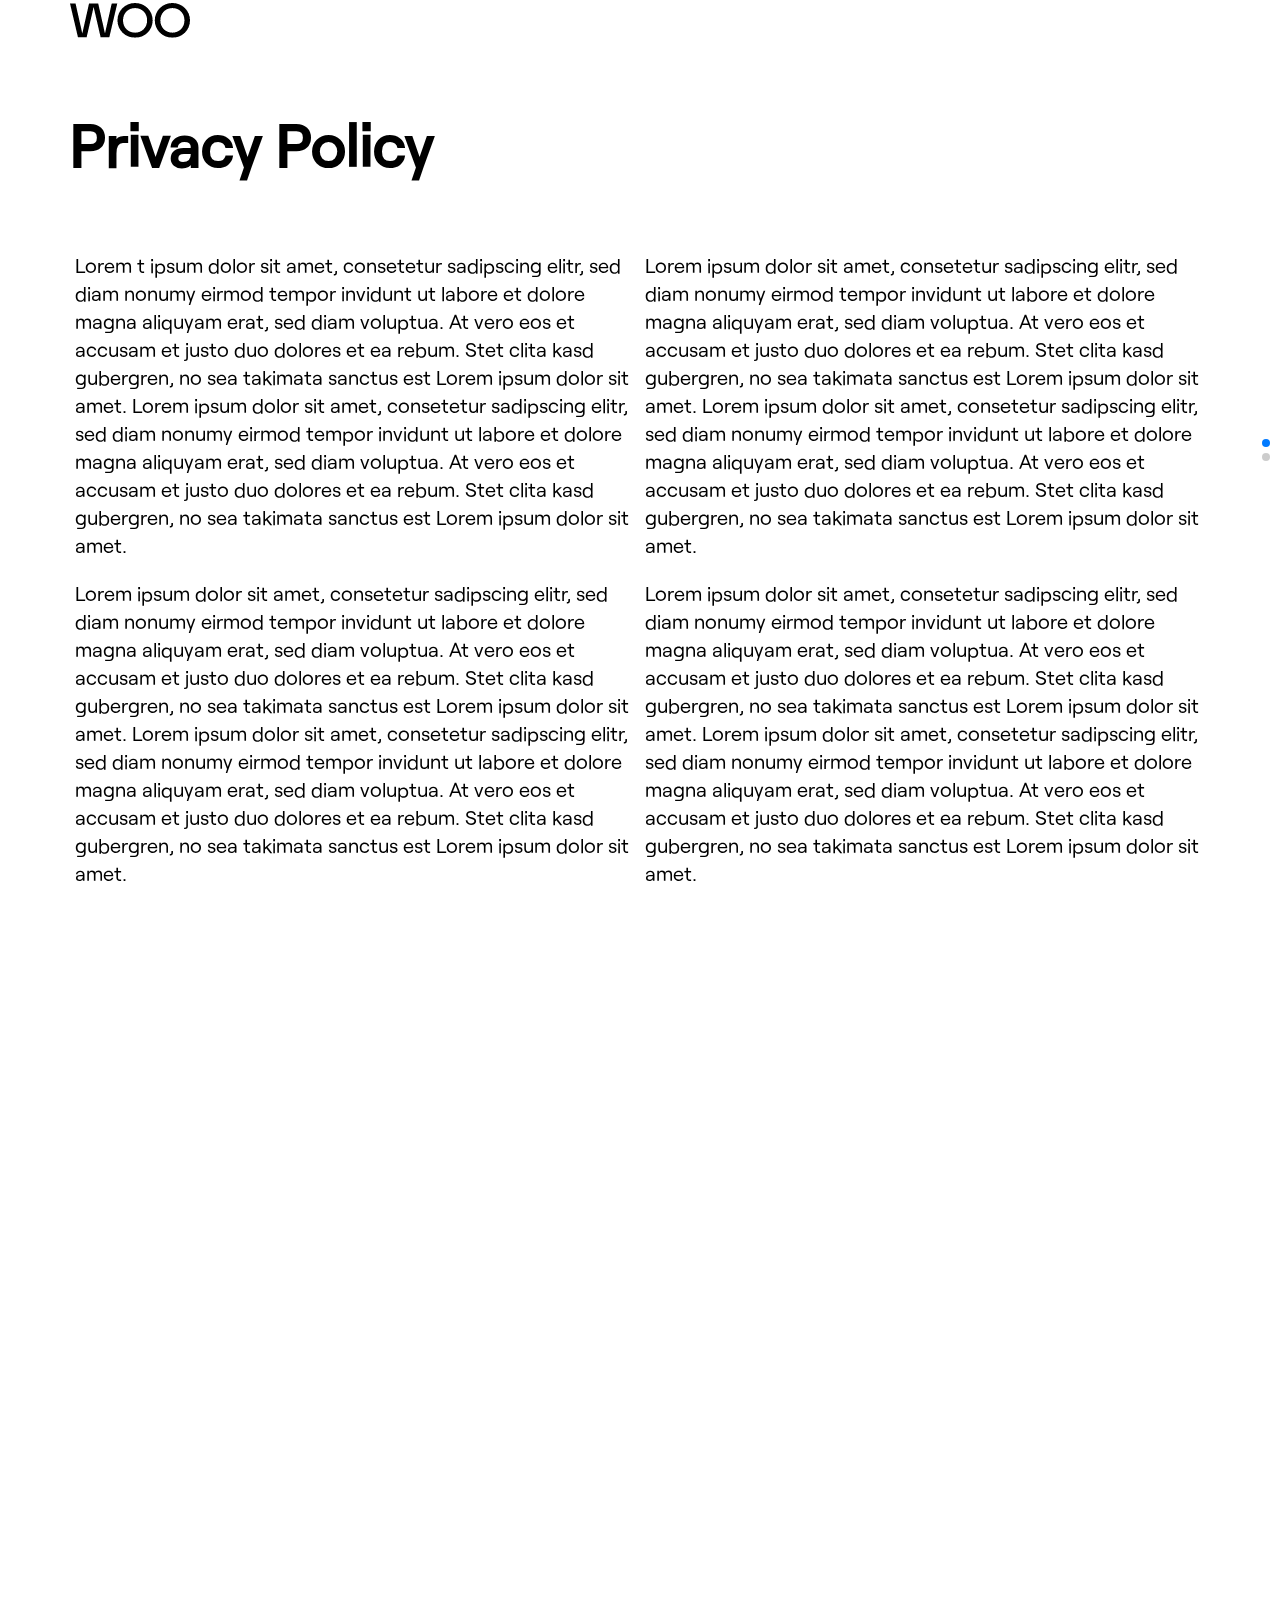
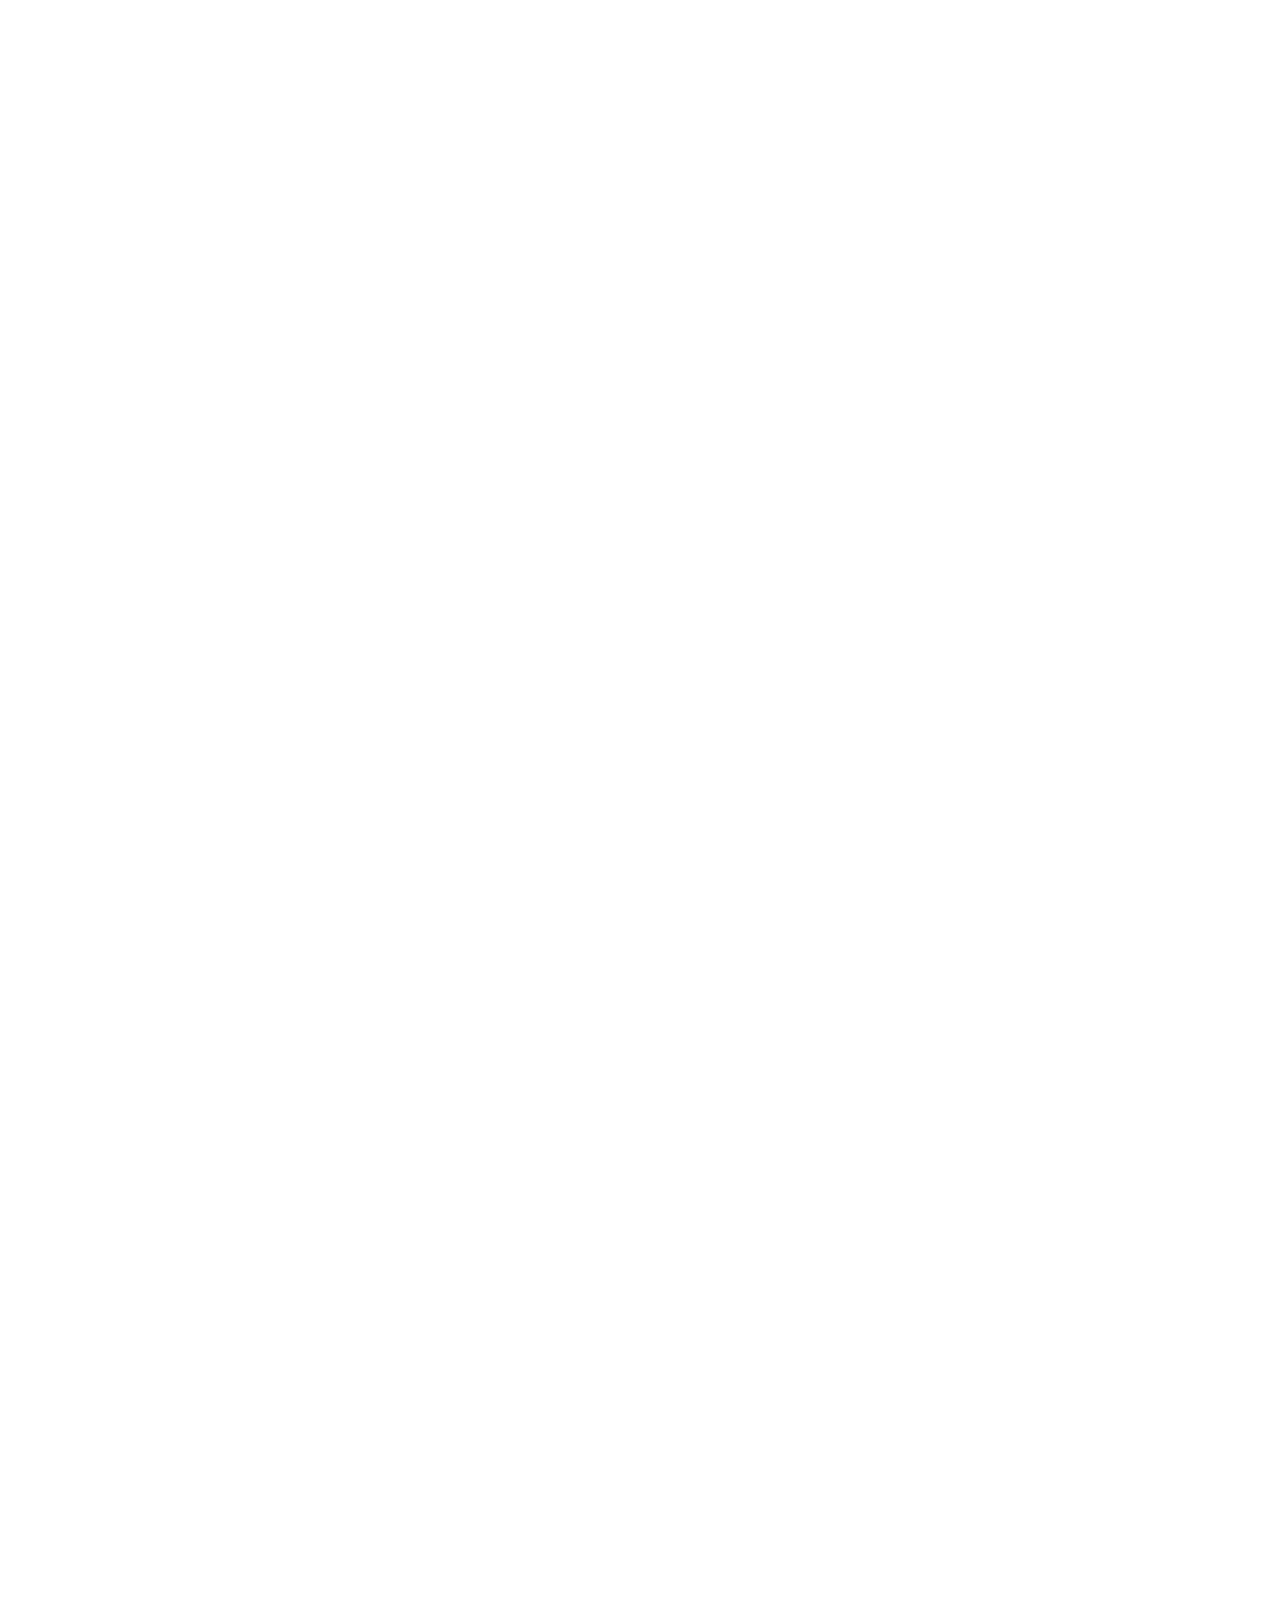
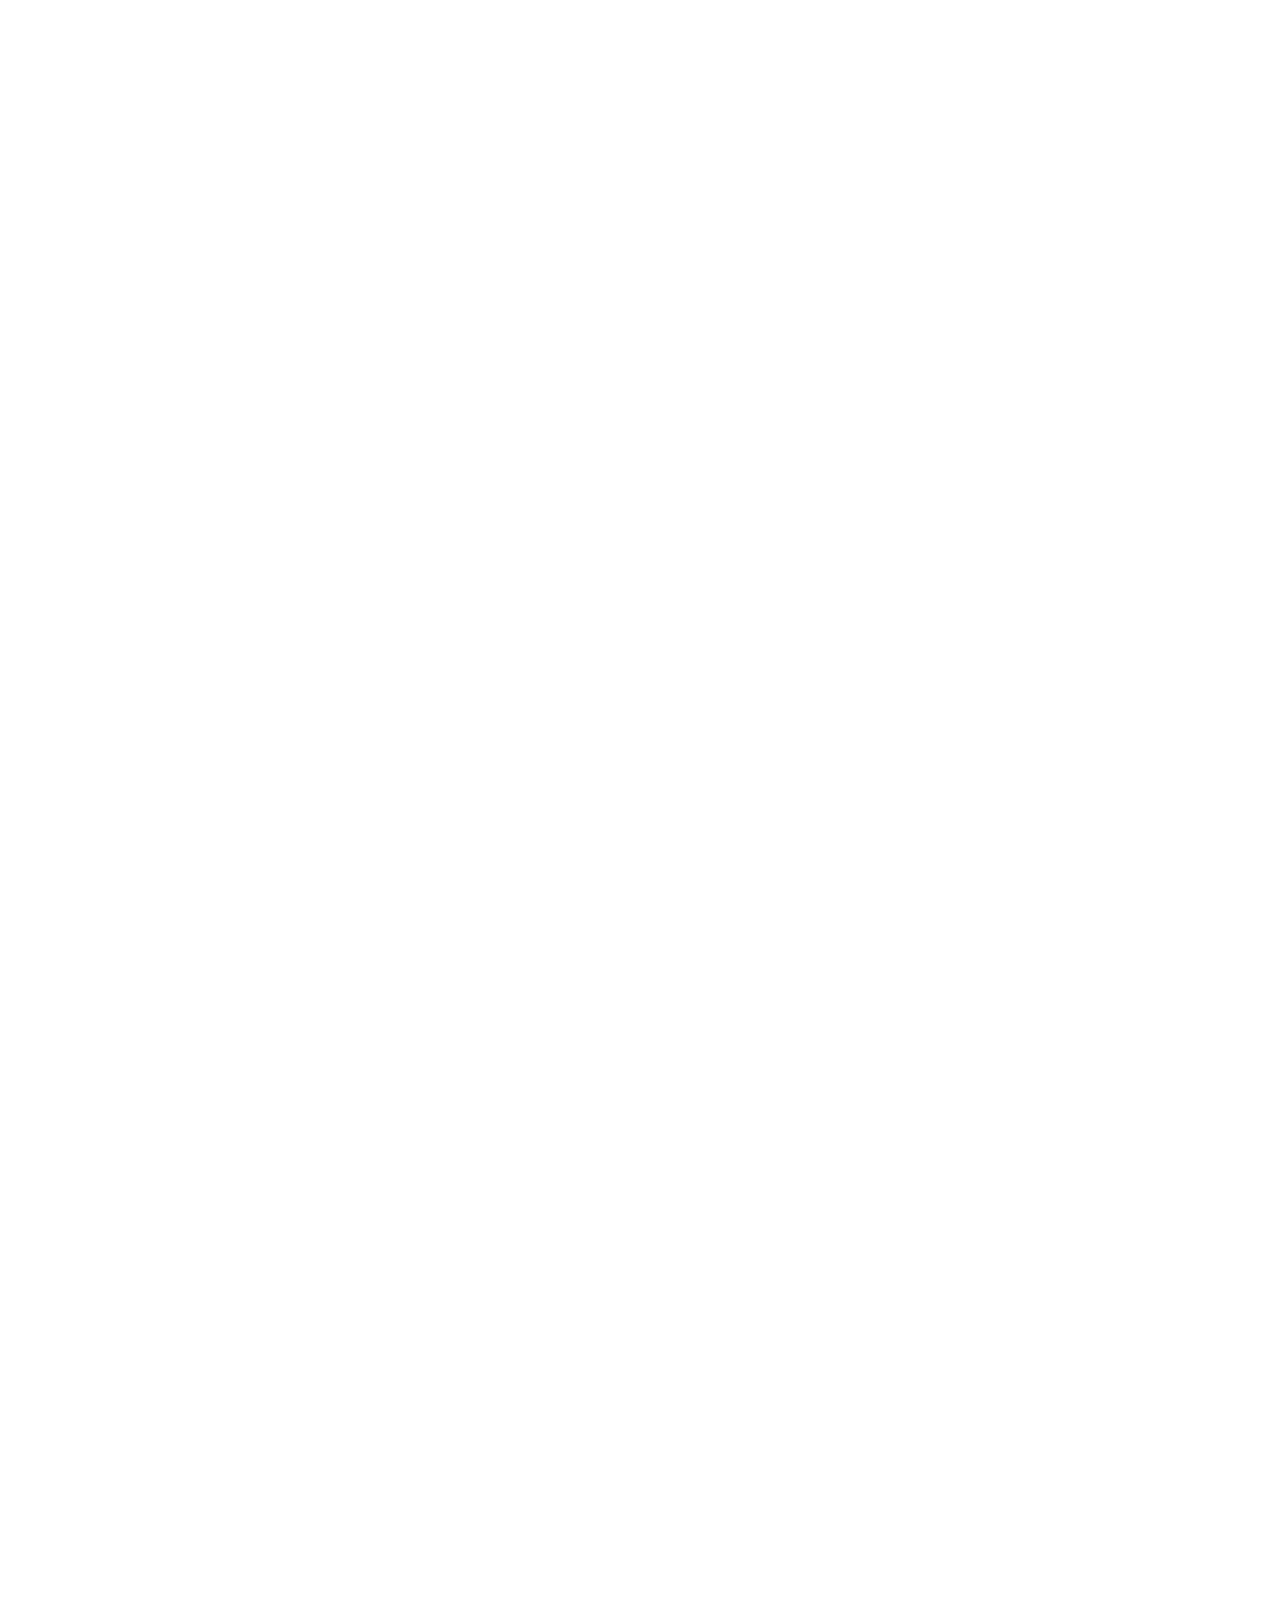
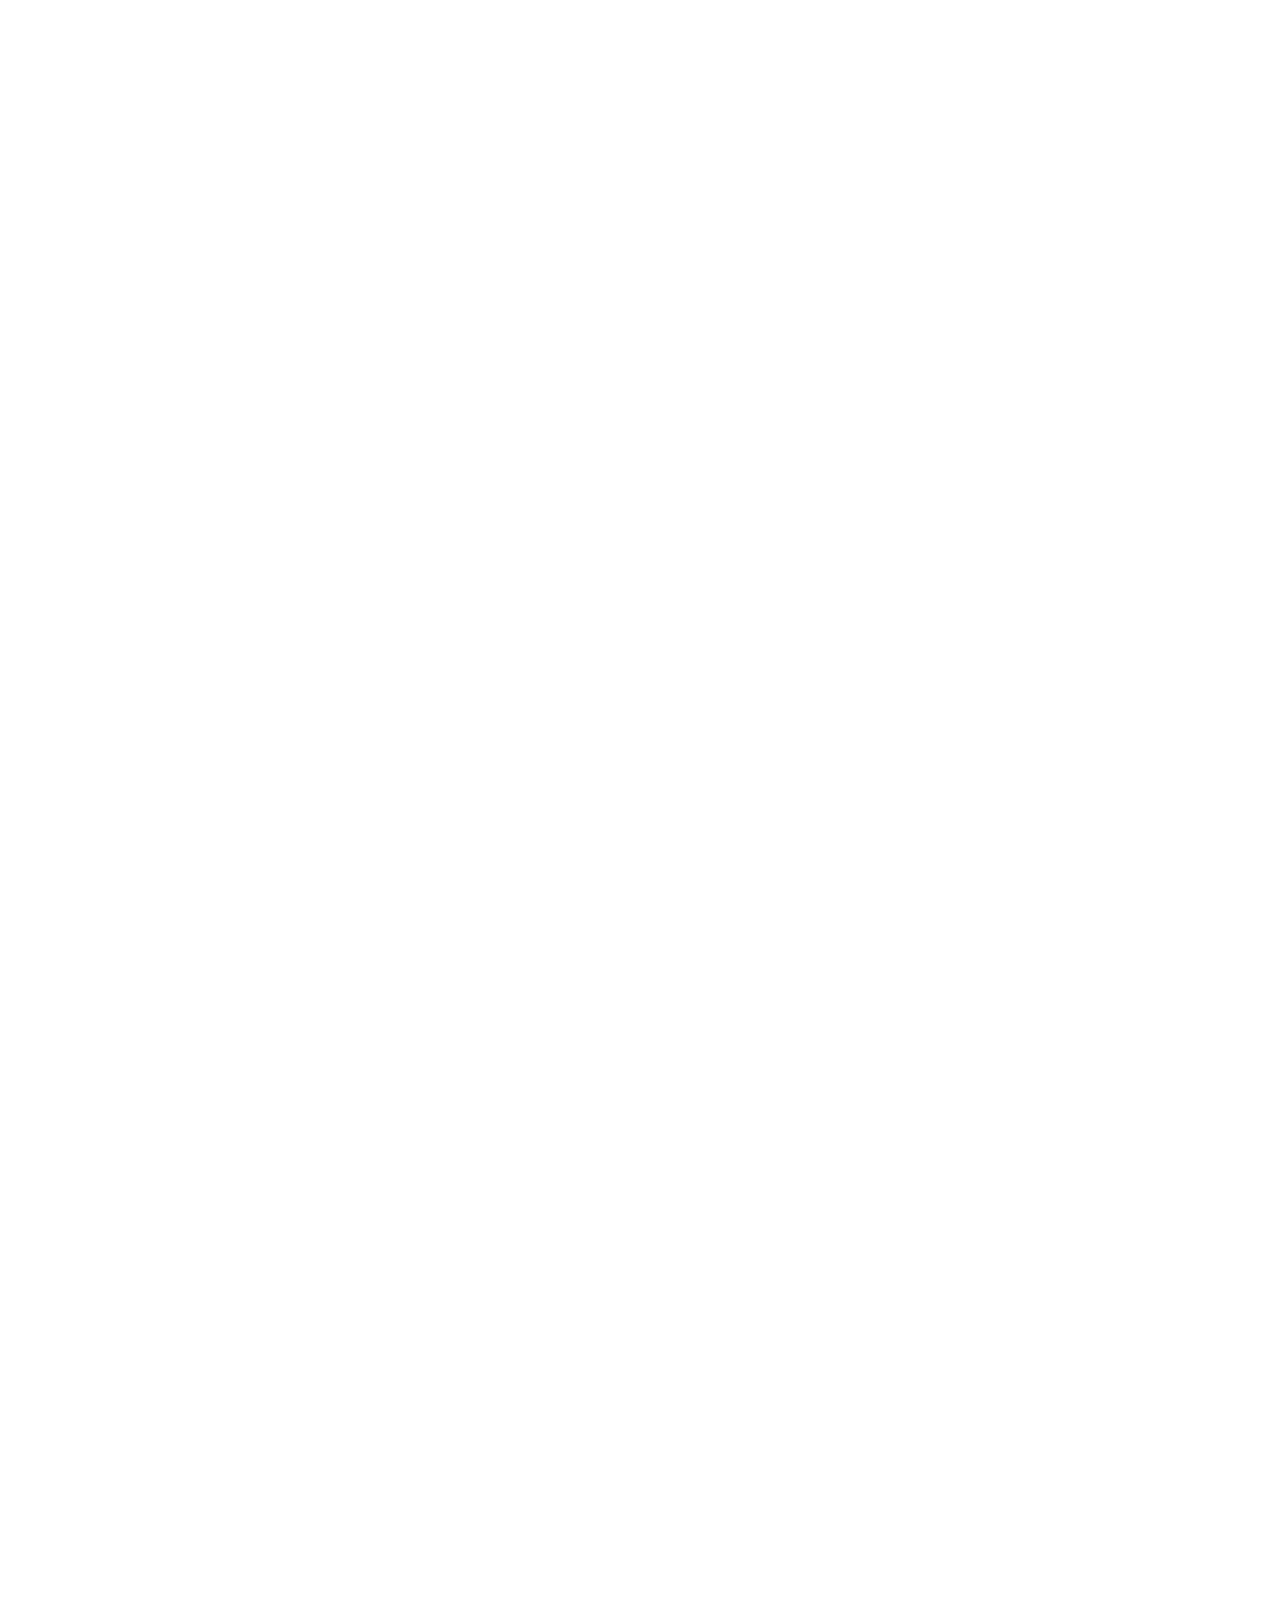
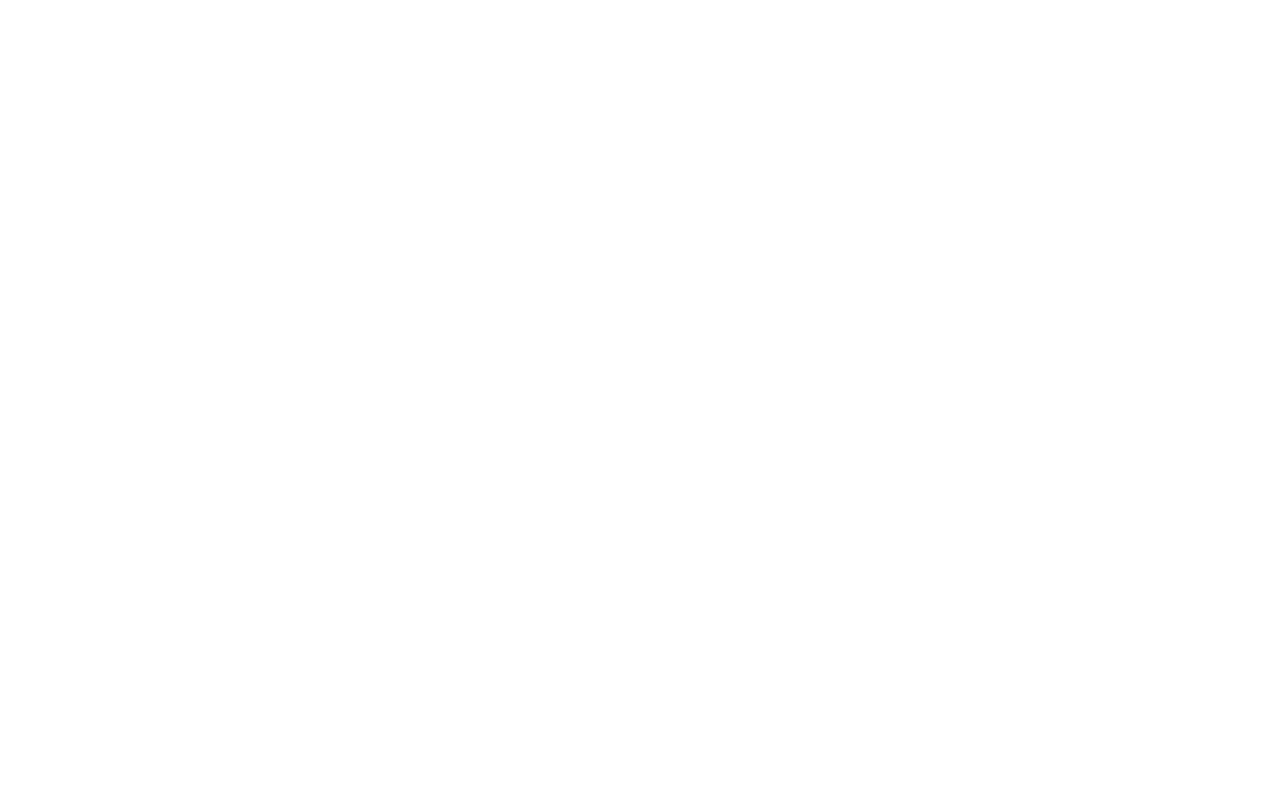
==== privacy-policy.html @ f7b17bea "update code" ====
<!DOCTYPE html>
<html lang="en">
<head>
    <meta charset="UTF-8">
    <meta http-equiv="X-UA-Compatible" content="IE=edge">
    <meta name="viewport" content="width=device-width, initial-scale=1.0">
    <title>wooGroup</title>
    <link rel="stylesheet" href="./assets/plugin/swiper/swiper.min.css">
    <link rel="stylesheet" href="./assets/css/style.css">
    <link rel="stylesheet" href="./assets/plugin/AOS/aos.css">
</head>
<body>
    <div id="privacyPolicy" class="wooGroup">
        <div class="swiper mySwiper">
            <div class="swiper-wrapper">
                <div class="swiper-slide">
                    <div class="wooGroup-sectionPrivacyPolicy">
                        <div class="container">
                            <div class="logo">
                                <a href="index.html"><img src="./assets/images/logo.png" alt="logo"></a>
                            </div>
                            <div class="content-boxPrivacyPolicy">
                                <h1 
                                class="title-box"
                                data-aos="zoom-in"
                                data-aos-delay="1000"
                                data-aos-easing="ease-in-sine"
                                >Privacy Policy</h1>
                                <div class="list-content">
                                    <p 
                                    class="item"
                                    data-aos="fade-right"
                                    data-aos-delay="4000"
                                    data-aos-easing="ease-in-sine"
                                    >
                                        Lorem t ipsum dolor sit amet, consetetur sadipscing elitr, sed diam nonumy eirmod tempor invidunt ut labore et dolore magna aliquyam erat, sed diam voluptua. At vero eos et accusam et justo duo dolores et ea rebum. Stet clita kasd gubergren, no sea takimata sanctus est Lorem ipsum dolor sit amet. Lorem ipsum dolor sit amet, consetetur sadipscing elitr, sed diam nonumy eirmod tempor invidunt ut labore et dolore magna aliquyam erat, sed diam voluptua. At vero eos et accusam et justo duo dolores et ea rebum. Stet clita kasd gubergren, no sea takimata sanctus est Lorem ipsum dolor sit amet.
                                    </p>
                                    <p 
                                    class="item"
                                    data-aos="fade-left"
                                    data-aos-delay="3000"
                                    data-aos-easing="ease-in-sine"
                                    >
                                        Lorem ipsum dolor sit amet, consetetur sadipscing elitr, sed diam nonumy eirmod tempor invidunt ut labore et dolore magna aliquyam erat, sed diam voluptua. At vero eos et accusam et justo duo dolores et ea rebum. Stet clita kasd gubergren, no sea takimata sanctus est Lorem ipsum dolor sit amet. Lorem ipsum dolor sit amet, consetetur sadipscing elitr, sed diam nonumy eirmod tempor invidunt ut labore et dolore magna aliquyam erat, sed diam voluptua. At vero eos et accusam et justo duo dolores et ea rebum. Stet clita kasd gubergren, no sea takimata sanctus est Lorem ipsum dolor sit amet.
                                    </p>
                                    <p 
                                    class="item"
                                    data-aos="fade-right"
                                    data-aos-delay="2000"
                                    data-aos-easing="ease-in-sine"
                                    >
                                        Lorem ipsum dolor sit amet, consetetur sadipscing elitr, sed diam nonumy eirmod tempor invidunt ut labore et dolore magna aliquyam erat, sed diam voluptua. At vero eos et accusam et justo duo dolores et ea rebum. Stet clita kasd gubergren, no sea takimata sanctus est Lorem ipsum dolor sit amet. Lorem ipsum dolor sit amet, consetetur sadipscing elitr, sed diam nonumy eirmod tempor invidunt ut labore et dolore magna aliquyam erat, sed diam voluptua. At vero eos et accusam et justo duo dolores et ea rebum. Stet clita kasd gubergren, no sea takimata sanctus est Lorem ipsum dolor sit amet.
                                    </p>
                                    <p 
                                    class="item"
                                    data-aos="fade-left"
                                    data-aos-delay="1000"
                                    data-aos-easing="ease-in-sine"
                                    >
                                        Lorem ipsum dolor sit amet, consetetur sadipscing elitr, sed diam nonumy eirmod tempor invidunt ut labore et dolore magna aliquyam erat, sed diam voluptua. At vero eos et accusam et justo duo dolores et ea rebum. Stet clita kasd gubergren, no sea takimata sanctus est Lorem ipsum dolor sit amet. Lorem ipsum dolor sit amet, consetetur sadipscing elitr, sed diam nonumy eirmod tempor invidunt ut labore et dolore magna aliquyam erat, sed diam voluptua. At vero eos et accusam et justo duo dolores et ea rebum. Stet clita kasd gubergren, no sea takimata sanctus est Lorem ipsum dolor sit amet.
                                    </p>
                                </div>
                                
                            </div>
                        </div>
                    </div>
                </div>
                <div class="swiper-slide">
                    <div class="wooGroup-section-3">
                        <div class="container">
                            <p class="content-box">
                                <a href="tel:+61418581851" class="phone">+61 418 581 851</a></br>
                                <a href="mailto:travis@woogroup.com.au" class="email">travis@woogroup.com.au</a></br>
                                <span class="address">226 Lygon St, Brunswick East VIC 3057</span>
                            </p>
                            <h1 class="title-box">Let’s Talk</h1>
                        </div>
                    </div>
                    <div class="footer">
                        <div class="container">
                            <div class="footer-box">
                                <div class="footer-boxLeft">
                                    <a href="/"><img src="./assets/images/Group 184.png" alt=""></a>
                                </div>
                                <div class="footer-boxRight">
                                    <a href="">Privacy Policy</a>
                                </div>
                            </div>
                        </div>
                    </div>
                </div>
            </div>
            <div class="swiper-pagination"></div>
        </div>
    </div>
</body>
<script src="./assets/plugin/swiper/swiper.min.js"></script>
<script src="./assets/jquery/style.js"></script>
<script src="./assets/plugin/jQuery/jquery.min.js"></script>
<script src="./assets/plugin/AOS/aos.js"></script>
<script>
    AOS.init();
    var swiper = new Swiper(".mySwiper", {
        direction: "vertical",
        slidesPerView: 1,
        spaceBetween: 30,
        mousewheel: true,
        effect: "fade",
        pagination: {
          el: ".swiper-pagination",
          clickable: true,
        },
      });
</script>
</html>
---- assets/css/style.css ----
h2, h3, h4, h5, p, a {
  font-family: Roobert-Regular;
}

h1 {
  font-size: 96px;
  line-height: 116px;
  font-family: Roobert-Medium;
}

h2 {
  font-size: 64px;
  line-height: 94px;
}

h3 {
  font-size: 32px;
  line-height: 58px;
}

a {
  color: #FF001E;
  text-decoration: none;
}

img {
  max-width: 100%;
}

body {
  font-size: 20px;
  line-height: 28px;
  margin: 0;
}

.container {
  width: 100%;
  padding-right: 15px;
  padding-left: 15px;
  margin-right: auto;
  margin-left: auto;
}

@font-face {
  font-family: Roobert-Bold;
  src: url("../font/Roobert-Bold.woff");
}
@font-face {
  font-family: Roobert-Light;
  src: url("../font/Roobert-Light.woff");
}
@font-face {
  font-family: Roobert-Medium;
  src: url("../font/Roobert-Medium.woff");
}
@font-face {
  font-family: Roobert-Regular;
  src: url("../font/Roobert-Regular.woff");
}
@font-face {
  font-family: Roobert-SemiBold;
  src: url("../font/Roobert-SemiBold.woff");
}
@media (min-width: 576px) {
  .container {
    max-width: 540px;
  }
}
@media (min-width: 768px) {
  .container {
    max-width: 720px;
  }
}
@media (min-width: 992px) {
  .container {
    max-width: 960px;
  }
}
@media (min-width: 1200px) {
  .container {
    max-width: 1140px;
    width: 100%;
  }
}
@media (min-width: 1366px) {
  .container {
    max-width: 1300px;
    width: 100%;
  }
}
@media (min-width: 1600px) {
  .container {
    max-width: 1440px;
    width: 100%;
  }
}
@media (min-width: 1200px) and (max-width: 1600px) {
  h1 {
    font-size: 60px;
  }

  .wooGroup .wooGroup-section-boxRight {
    padding-left: 50px;
  }

  .wooGroup-section-1 h1.title-box {
    font-size: 92px;
  }

  .wooGroup-section-1 .content-box {
    font-size: 28px;
  }

  .wooGroup .wooGroup-section-boxRight p.content-box {
    font-size: 18px;
  }

  .wooGroup-section-3 .content-box {
    font-size: 28px;
    line-height: 40px;
  }
}
.wooGroup h1.title-box {
  text-align: center;
}
.wooGroup .swiper-slide {
  overflow: hidden;
}
.wooGroup-section-1 {
  background-image: url("../images/OpenGraphImage.png");
  background-repeat: no-repeat;
  background-size: cover;
  -webkit-transition: all 2s ease;
  transition: all 2s ease;
  color: #FFFFFF;
  width: 100vw;
  height: 100vh;
  overflow: hidden;
  display: -webkit-box;
  display: -ms-flexbox;
  display: flex;
  -webkit-box-align: center;
      -ms-flex-align: center;
          align-items: center;
  -webkit-box-pack: center;
      -ms-flex-pack: center;
          justify-content: center;
}
.wooGroup-section-1 .content-box {
  font-size: 36px;
  line-height: 60px;
  text-align: center;
  max-width: 900px;
  margin: auto;
}
.wooGroup .wooGroup-section-box {
  display: -webkit-box;
  display: -ms-flexbox;
  display: flex;
  -ms-flex-wrap: wrap;
      flex-wrap: wrap;
}
.wooGroup .wooGroup-section-boxLeft {
  width: 50%;
}
.wooGroup .wooGroup-section-boxRight {
  text-align: left;
  display: -webkit-box;
  display: -ms-flexbox;
  display: flex;
  -ms-flex-wrap: wrap;
      flex-wrap: wrap;
  width: calc(50% - 110px);
  padding-left: 110px;
}
.wooGroup .wooGroup-section-boxRight .title-box {
  text-align: left;
  width: 100%;
  position: relative;
}
.wooGroup .wooGroup-section-boxRight .content-box {
  font-size: 20px;
  max-width: 580px;
}
.wooGroup-section-2 {
  background: #fff;
}
.wooGroup-section-2 .title-box::after {
  content: "";
  width: 100%;
  height: 150px;
  left: -10px;
  top: 120px;
  background: #FFFFFF;
  display: block;
  position: absolute;
}
.wooGroup-section-2 .title-box span {
  height: -webkit-max-content;
  height: -moz-max-content;
  height: max-content;
  position: absolute;
  top: 120px;
  opacity: 0;
  -webkit-transition: all 0.3s ease;
  transition: all 0.3s ease;
}
.wooGroup-section-2 .content-box a {
  margin-top: 30px;
  display: -webkit-box;
  display: -ms-flexbox;
  display: flex;
  width: 100%;
}
.wooGroup-section-2a::before {
  position: absolute;
  content: "";
  width: 100%;
  height: 100%;
  background: #eae7dd;
  z-index: 9;
  -webkit-transition: all 0.3s ease;
  transition: all 0.3s ease;
}
.wooGroup-section-2a.swiper-slide-active .title-box span {
  -webkit-animation: titleTop 2s ease 3.5s forwards;
          animation: titleTop 2s ease 3.5s forwards;
}
.wooGroup-section-2a.swiper-slide-active .content-box {
  -webkit-animation: contentBox 2s ease 5s forwards;
          animation: contentBox 2s ease 5s forwards;
}
.wooGroup-section-2a.swiper-slide-active::before {
  height: 100%;
  -webkit-transition: all 0.3s ease;
  transition: all 0.3s ease;
  -webkit-animation: heightBox 3s ease forwards;
          animation: heightBox 3s ease forwards;
}
.wooGroup-section-2b.swiper-slide-active .title-box span {
  -webkit-animation: titleTop 2s ease 1s forwards;
          animation: titleTop 2s ease 1s forwards;
}
.wooGroup-section-2b.swiper-slide-active .content-box {
  -webkit-animation: contentBox 2s ease 3s forwards;
          animation: contentBox 2s ease 3s forwards;
}
.wooGroup-section-2.swiper-slide-active .wooGroup-section-boxRight .title-box {
  position: relative;
  height: -webkit-max-content;
  height: -moz-max-content;
  height: max-content;
}
.wooGroup-section-2.swiper-slide-active .wooGroup-section-boxRight .content-box {
  opacity: 0;
  -webkit-transition: all 0.3s ease;
  transition: all 0.3s ease;
}
@-webkit-keyframes heightBox {
  from {
    height: 100%;
    -webkit-transition: all 0.3s ease;
    transition: all 0.3s ease;
  }
  to {
    height: 0;
    -webkit-transition: all 0.3s ease;
    transition: all 0.3s ease;
  }
}
@keyframes heightBox {
  from {
    height: 100%;
    -webkit-transition: all 0.3s ease;
    transition: all 0.3s ease;
  }
  to {
    height: 0;
    -webkit-transition: all 0.3s ease;
    transition: all 0.3s ease;
  }
}
@-webkit-keyframes titleTop {
  from {
    top: 120px;
    opacity: 0;
    -webkit-transition: all 0.3s ease;
    transition: all 0.3s ease;
  }
  to {
    top: 0px;
    opacity: 1;
    -webkit-transition: all 0.3s ease;
    transition: all 0.3s ease;
  }
}
@keyframes titleTop {
  from {
    top: 120px;
    opacity: 0;
    -webkit-transition: all 0.3s ease;
    transition: all 0.3s ease;
  }
  to {
    top: 0px;
    opacity: 1;
    -webkit-transition: all 0.3s ease;
    transition: all 0.3s ease;
  }
}
@-webkit-keyframes contentBox {
  from {
    opacity: 0;
    -webkit-transition: all 0.3s ease;
    transition: all 0.3s ease;
  }
  to {
    opacity: 1;
    -webkit-transition: all 0.3s ease;
    transition: all 0.3s ease;
  }
}
@keyframes contentBox {
  from {
    opacity: 0;
    -webkit-transition: all 0.3s ease;
    transition: all 0.3s ease;
  }
  to {
    opacity: 1;
    -webkit-transition: all 0.3s ease;
    transition: all 0.3s ease;
  }
}
.wooGroup-section-3 {
  background: black;
  display: -webkit-box;
  display: -ms-flexbox;
  display: flex;
  -ms-flex-wrap: wrap;
      flex-wrap: wrap;
  -webkit-box-align: center;
      -ms-flex-align: center;
          align-items: center;
  width: 100vw;
  height: calc(100vh - 50px);
  -webkit-transition: all 2s ease;
  transition: all 2s ease;
  opacity: 0;
  color: #fff;
}
.wooGroup-section-3 h1.title-box {
  text-align: left;
  position: relative;
  left: 100px;
  opacity: 0;
}
.wooGroup-section-3 .content-box {
  font-size: 32px;
  line-height: 50px;
  position: relative;
  top: -50px;
  opacity: 0;
  -webkit-transition: all 2s ease;
  transition: all 2s ease;
}
.wooGroup-section-3 .content-box a {
  color: #FFFFFF;
}
.wooGroup-section-3 .content-box a:hover {
  color: #FF001E;
}
@-webkit-keyframes contentFooter {
  from {
    top: -50px;
    opacity: 0;
    -webkit-transition: all 0.3s ease;
    transition: all 0.3s ease;
  }
  to {
    top: 0px;
    opacity: 1;
    -webkit-transition: all 0.3s ease;
    transition: all 0.3s ease;
  }
}
@keyframes contentFooter {
  from {
    top: -50px;
    opacity: 0;
    -webkit-transition: all 0.3s ease;
    transition: all 0.3s ease;
  }
  to {
    top: 0px;
    opacity: 1;
    -webkit-transition: all 0.3s ease;
    transition: all 0.3s ease;
  }
}
@-webkit-keyframes titleFooter {
  from {
    left: 100px;
    opacity: 0;
    -webkit-transition: all 0.3s ease;
    transition: all 0.3s ease;
  }
  to {
    left: 0px;
    opacity: 1;
    -webkit-transition: all 0.3s ease;
    transition: all 0.3s ease;
  }
}
@keyframes titleFooter {
  from {
    left: 100px;
    opacity: 0;
    -webkit-transition: all 0.3s ease;
    transition: all 0.3s ease;
  }
  to {
    left: 0px;
    opacity: 1;
    -webkit-transition: all 0.3s ease;
    transition: all 0.3s ease;
  }
}
.wooGroup .footer {
  height: 50px;
  background: #fff;
}
.wooGroup .footer .container {
  height: 100%;
}
.wooGroup .footer .footer-box {
  display: -webkit-box;
  display: -ms-flexbox;
  display: flex;
  -ms-flex-wrap: wrap;
      flex-wrap: wrap;
  -webkit-box-align: center;
      -ms-flex-align: center;
          align-items: center;
  height: 100%;
}
.wooGroup .footer .footer-boxLeft, .wooGroup .footer .footer-boxRight {
  width: 50%;
}
.wooGroup .footer .footer-boxRight {
  text-align: right;
}
.wooGroup .footer .footer-boxRight a {
  font-size: 16px;
  color: #000000;
}
.wooGroup .footer .footer-boxRight a:hover {
  color: #FF001E;
}
.wooGroup .swiper-slide-active .wooGroup-section-3 {
  -webkit-transition: all 2s ease;
  transition: all 2s ease;
  opacity: 1;
}
.wooGroup .swiper-slide-active .wooGroup-section-3 .content-box {
  -webkit-animation: contentFooter 2s ease 3s forwards;
          animation: contentFooter 2s ease 3s forwards;
}
.wooGroup .swiper-slide-active .wooGroup-section-3 h1.title-box {
  -webkit-animation: titleFooter 2s ease 5s forwards;
          animation: titleFooter 2s ease 5s forwards;
}
.wooGroup-sectionPrivacyPolicy {
  display: -webkit-box;
  display: -ms-flexbox;
  display: flex;
  -webkit-box-align: center;
      -ms-flex-align: center;
          align-items: center;
  height: 100vh;
}
.wooGroup-sectionPrivacyPolicy h1.title-box {
  text-align: left;
}
.wooGroup-sectionPrivacyPolicy .list-content {
  display: -webkit-box;
  display: -ms-flexbox;
  display: flex;
  -ms-flex-wrap: wrap;
      flex-wrap: wrap;
}
.wooGroup-sectionPrivacyPolicy .list-content .item {
  width: calc(50% - 10px);
  margin: 10px 5px;
}
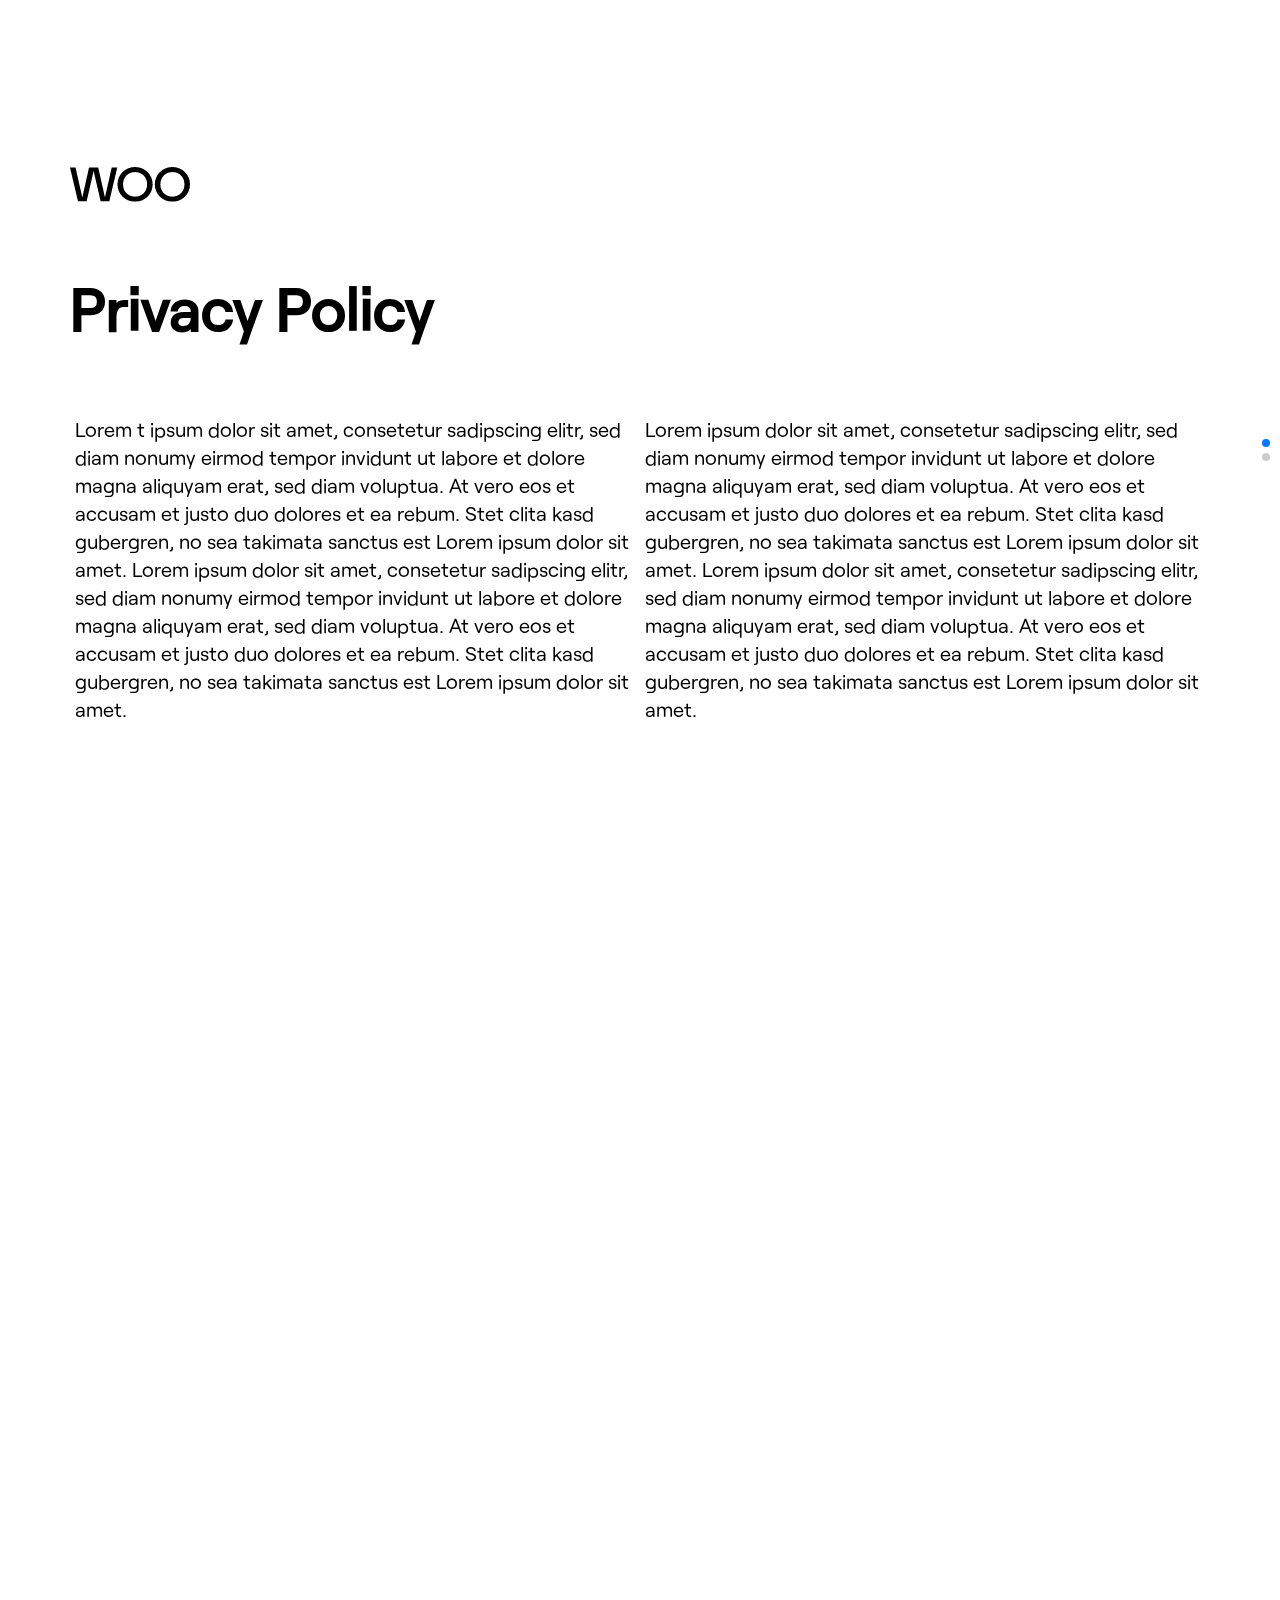
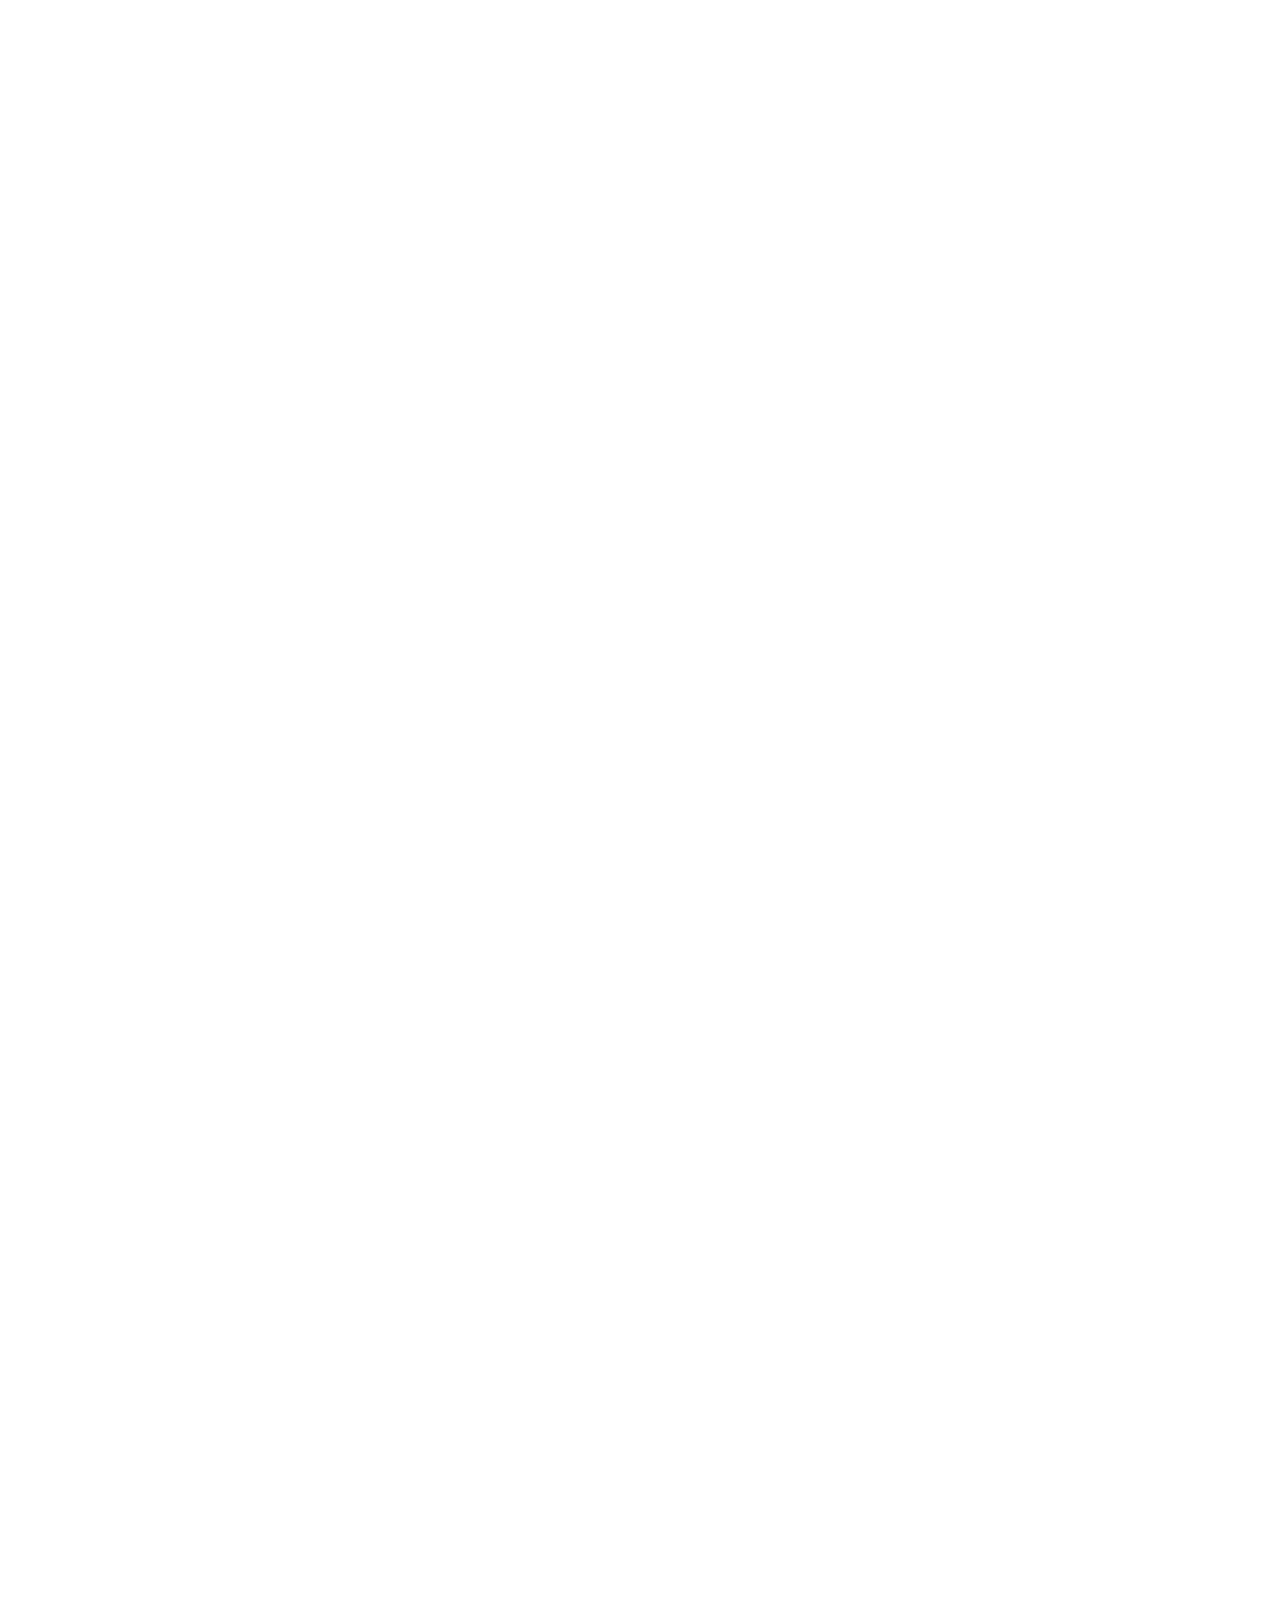
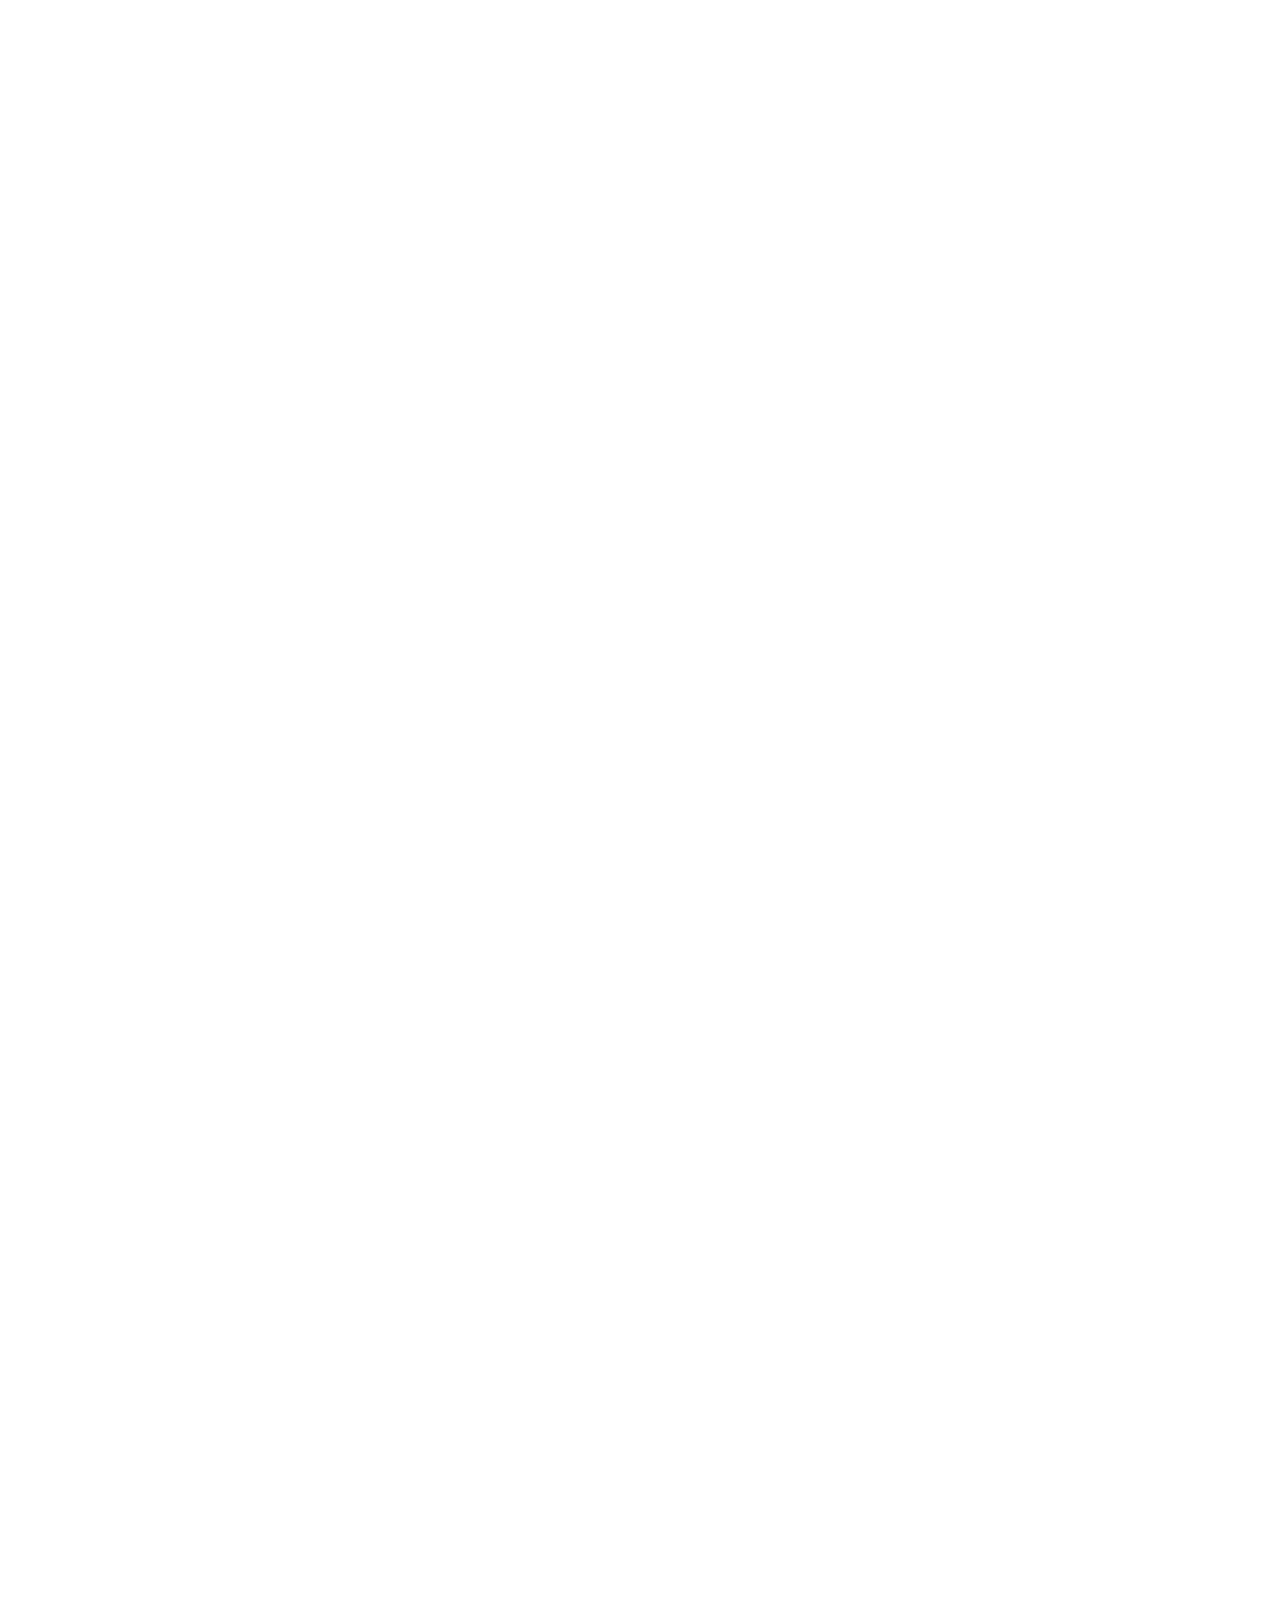
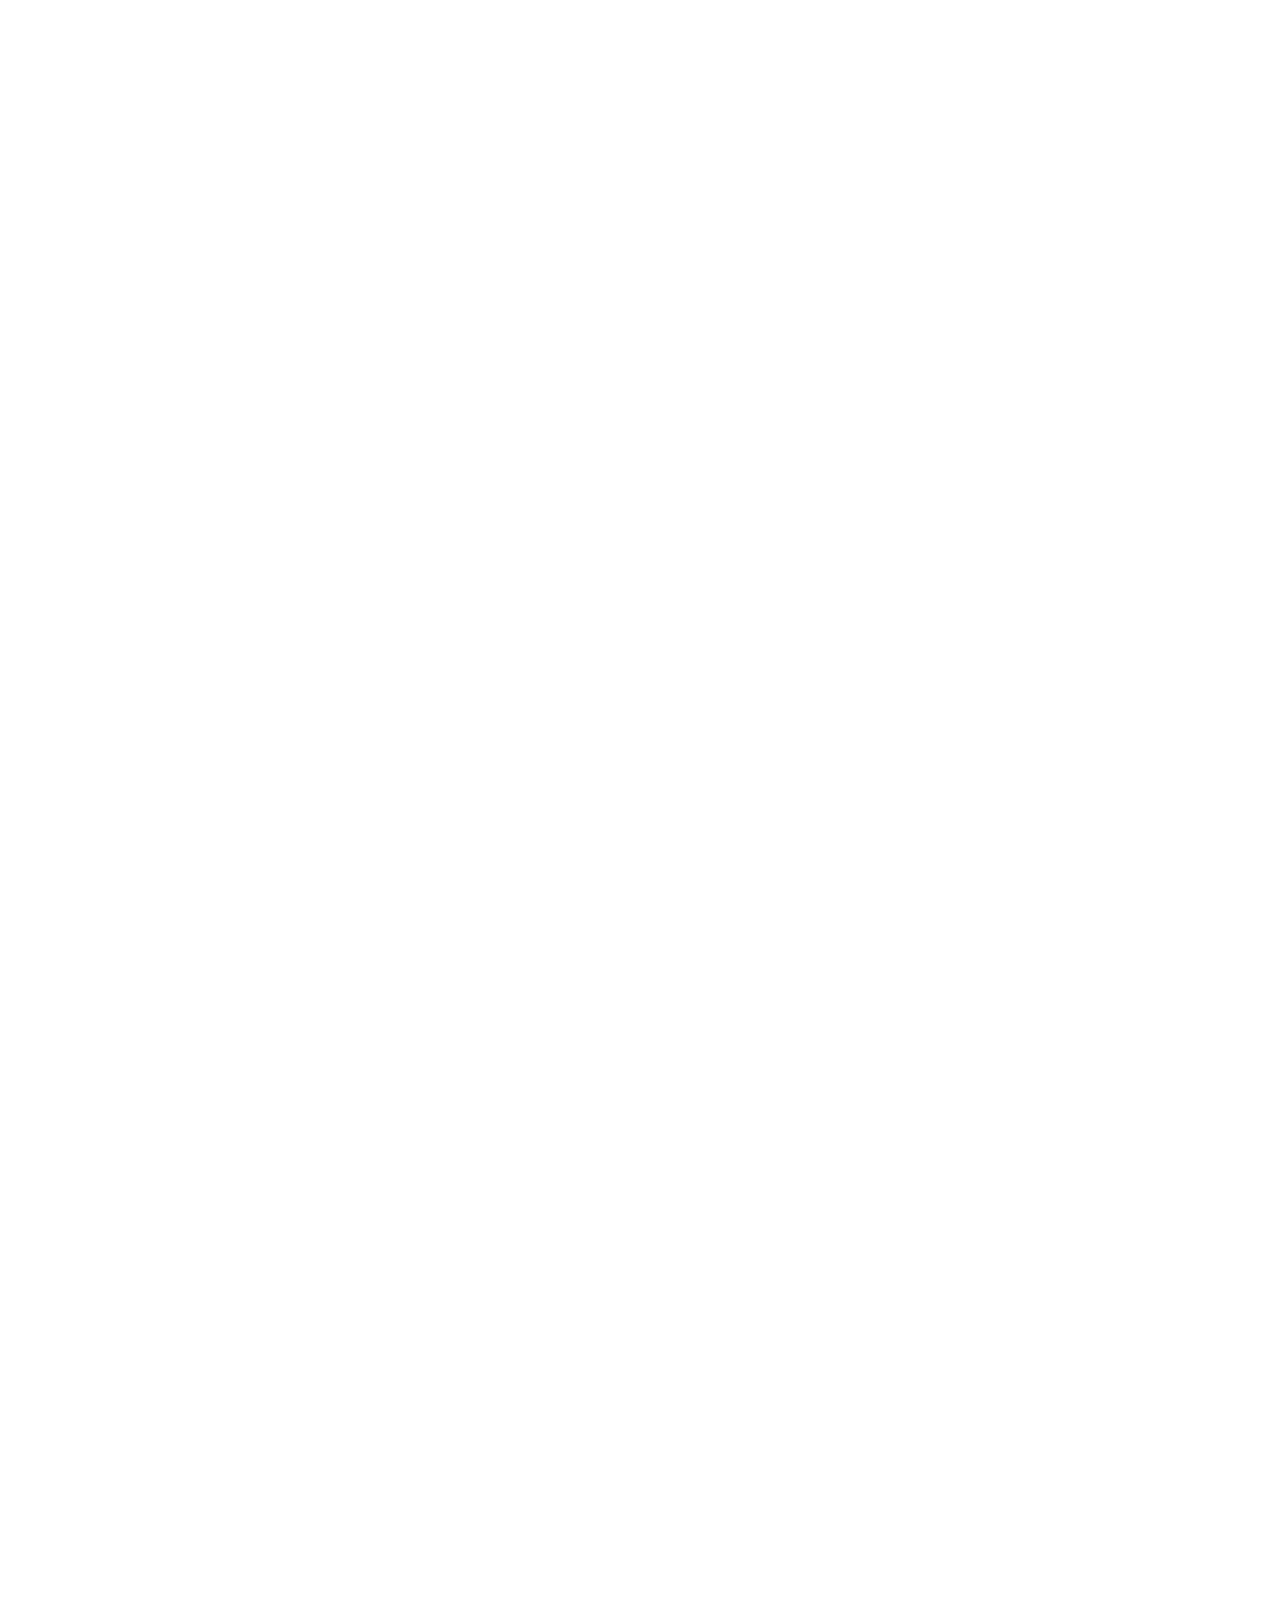
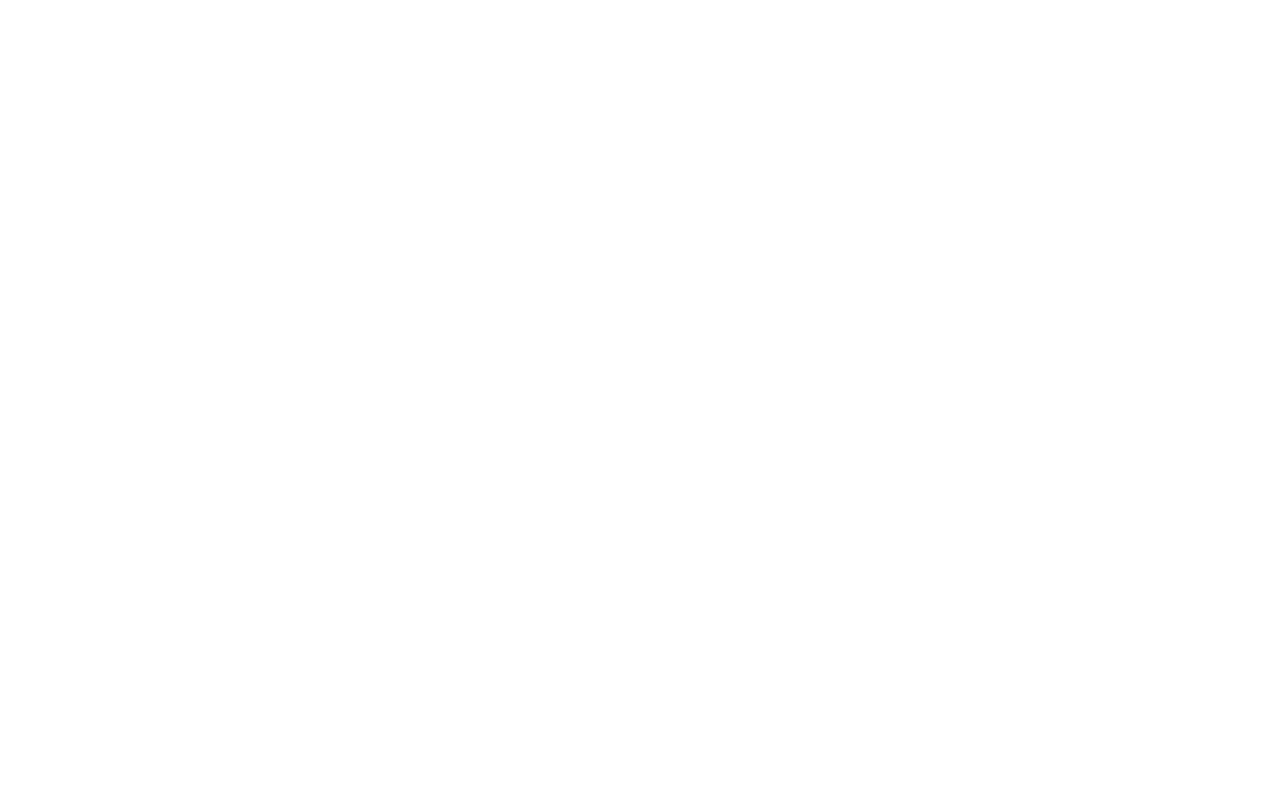
==== commit 3852e851: "update code" ====
--- a/privacy-policy.html
+++ b/privacy-policy.html
@@ -38,27 +38,12 @@
                                     <p 
                                     class="item"
                                     data-aos="fade-left"
-                                    data-aos-delay="3000"
-                                    data-aos-easing="ease-in-sine"
-                                    >
-                                        Lorem ipsum dolor sit amet, consetetur sadipscing elitr, sed diam nonumy eirmod tempor invidunt ut labore et dolore magna aliquyam erat, sed diam voluptua. At vero eos et accusam et justo duo dolores et ea rebum. Stet clita kasd gubergren, no sea takimata sanctus est Lorem ipsum dolor sit amet. Lorem ipsum dolor sit amet, consetetur sadipscing elitr, sed diam nonumy eirmod tempor invidunt ut labore et dolore magna aliquyam erat, sed diam voluptua. At vero eos et accusam et justo duo dolores et ea rebum. Stet clita kasd gubergren, no sea takimata sanctus est Lorem ipsum dolor sit amet.
-                                    </p>
-                                    <p 
-                                    class="item"
-                                    data-aos="fade-right"
                                     data-aos-delay="2000"
                                     data-aos-easing="ease-in-sine"
                                     >
                                         Lorem ipsum dolor sit amet, consetetur sadipscing elitr, sed diam nonumy eirmod tempor invidunt ut labore et dolore magna aliquyam erat, sed diam voluptua. At vero eos et accusam et justo duo dolores et ea rebum. Stet clita kasd gubergren, no sea takimata sanctus est Lorem ipsum dolor sit amet. Lorem ipsum dolor sit amet, consetetur sadipscing elitr, sed diam nonumy eirmod tempor invidunt ut labore et dolore magna aliquyam erat, sed diam voluptua. At vero eos et accusam et justo duo dolores et ea rebum. Stet clita kasd gubergren, no sea takimata sanctus est Lorem ipsum dolor sit amet.
                                     </p>
-                                    <p 
-                                    class="item"
-                                    data-aos="fade-left"
-                                    data-aos-delay="1000"
-                                    data-aos-easing="ease-in-sine"
-                                    >
-                                        Lorem ipsum dolor sit amet, consetetur sadipscing elitr, sed diam nonumy eirmod tempor invidunt ut labore et dolore magna aliquyam erat, sed diam voluptua. At vero eos et accusam et justo duo dolores et ea rebum. Stet clita kasd gubergren, no sea takimata sanctus est Lorem ipsum dolor sit amet. Lorem ipsum dolor sit amet, consetetur sadipscing elitr, sed diam nonumy eirmod tempor invidunt ut labore et dolore magna aliquyam erat, sed diam voluptua. At vero eos et accusam et justo duo dolores et ea rebum. Stet clita kasd gubergren, no sea takimata sanctus est Lorem ipsum dolor sit amet.
-                                    </p>
+                                    
                                 </div>
                                 
                             </div>
@@ -73,17 +58,17 @@
                                 <a href="mailto:travis@woogroup.com.au" class="email">travis@woogroup.com.au</a></br>
                                 <span class="address">226 Lygon St, Brunswick East VIC 3057</span>
                             </p>
-                            <h1 class="title-box">Let’s Talk</h1>
+                            <h2 class="title-box">Let’s Talk</h2>
                         </div>
-                    </div>
-                    <div class="footer">
-                        <div class="container">
-                            <div class="footer-box">
-                                <div class="footer-boxLeft">
-                                    <a href="/"><img src="./assets/images/Group 184.png" alt=""></a>
-                                </div>
-                                <div class="footer-boxRight">
-                                    <a href="">Privacy Policy</a>
+                        <div class="footer">
+                            <div class="container">
+                                <div class="footer-box">
+                                    <div class="footer-boxLeft">
+                                        <a href="/"><img src="./assets/images/Group 184.png" alt=""></a>
+                                    </div>
+                                    <div class="footer-boxRight">
+                                        <a href="">Privacy Policy</a>
+                                    </div>
                                 </div>
                             </div>
                         </div>
--- a/assets/css/style.css
+++ b/assets/css/style.css
@@ -343,13 +343,14 @@
       -ms-flex-align: center;
           align-items: center;
   width: 100vw;
-  height: calc(100vh - 50px);
+  height: calc(100vh);
   -webkit-transition: all 2s ease;
   transition: all 2s ease;
   opacity: 0;
   color: #fff;
-}
-.wooGroup-section-3 h1.title-box {
+  position: relative;
+}
+.wooGroup-section-3 h2.title-box {
   text-align: left;
   position: relative;
   left: 100px;
@@ -429,6 +430,9 @@
 .wooGroup .footer {
   height: 50px;
   background: #fff;
+  width: 100%;
+  position: absolute;
+  bottom: 0;
 }
 .wooGroup .footer .container {
   height: 100%;
@@ -466,7 +470,7 @@
   -webkit-animation: contentFooter 2s ease 3s forwards;
           animation: contentFooter 2s ease 3s forwards;
 }
-.wooGroup .swiper-slide-active .wooGroup-section-3 h1.title-box {
+.wooGroup .swiper-slide-active .wooGroup-section-3 h2.title-box {
   -webkit-animation: titleFooter 2s ease 5s forwards;
           animation: titleFooter 2s ease 5s forwards;
 }
@@ -492,4 +496,83 @@
 .wooGroup-sectionPrivacyPolicy .list-content .item {
   width: calc(50% - 10px);
   margin: 10px 5px;
+}
+
+@media (max-width: 600px) {
+  .wooGroup-section-1 .title-box {
+    font-size: 46px;
+  }
+  .wooGroup-section-1 .content-box {
+    font-size: 16px;
+    line-height: 26px;
+    text-align: center;
+  }
+
+  .wooGroup .wooGroup-section-2 .title-box::after {
+    content: unset;
+  }
+  .wooGroup .wooGroup-section-boxLeft, .wooGroup .wooGroup-section-boxRight {
+    width: 100%;
+  }
+  .wooGroup .wooGroup-section-boxLeft {
+    max-height: 40vh;
+    overflow: hidden;
+  }
+  .wooGroup .wooGroup-section-boxLeft img {
+    height: 100%;
+    width: 100%;
+    -o-object-fit: cover;
+       object-fit: cover;
+  }
+  .wooGroup .wooGroup-section-boxRight {
+    padding: 0 15px;
+    height: calc(100vh - 40vh);
+    display: unset !important;
+  }
+  .wooGroup .wooGroup-section-boxRight .title-box {
+    margin: 0;
+    height: 100px;
+    font-size: 32px;
+    min-height: 70px;
+  }
+  .wooGroup .wooGroup-section-boxRight .content-box {
+    font-size: 16px;
+    line-height: 18px;
+    color: #707070;
+  }
+  .wooGroup .wooGroup-section-2 .content-box a {
+    margin-top: 10px;
+  }
+  .wooGroup .wooGroup-section-3 .content-box {
+    font-size: 16px;
+    line-height: 26px;
+  }
+  .wooGroup .wooGroup-section-3 .title-box {
+    font-size: 32px;
+  }
+  .wooGroup .footer {
+    padding: 10px 0;
+    height: auto;
+    bottom: 40px;
+  }
+  .wooGroup .footer-box {
+    height: auto !important;
+  }
+  .wooGroup .footer-boxLeft img {
+    max-width: 80px;
+  }
+  .wooGroup .footer-boxRight a {
+    padding-right: 30px;
+  }
+
+  .content-boxPrivacyPolicy .title-box {
+    font-size: 37px;
+    line-height: 40px;
+  }
+
+  .wooGroup-sectionPrivacyPolicy .list-content .item {
+    width: 100%;
+    font-size: 15px;
+    line-height: 18px;
+  }
 }